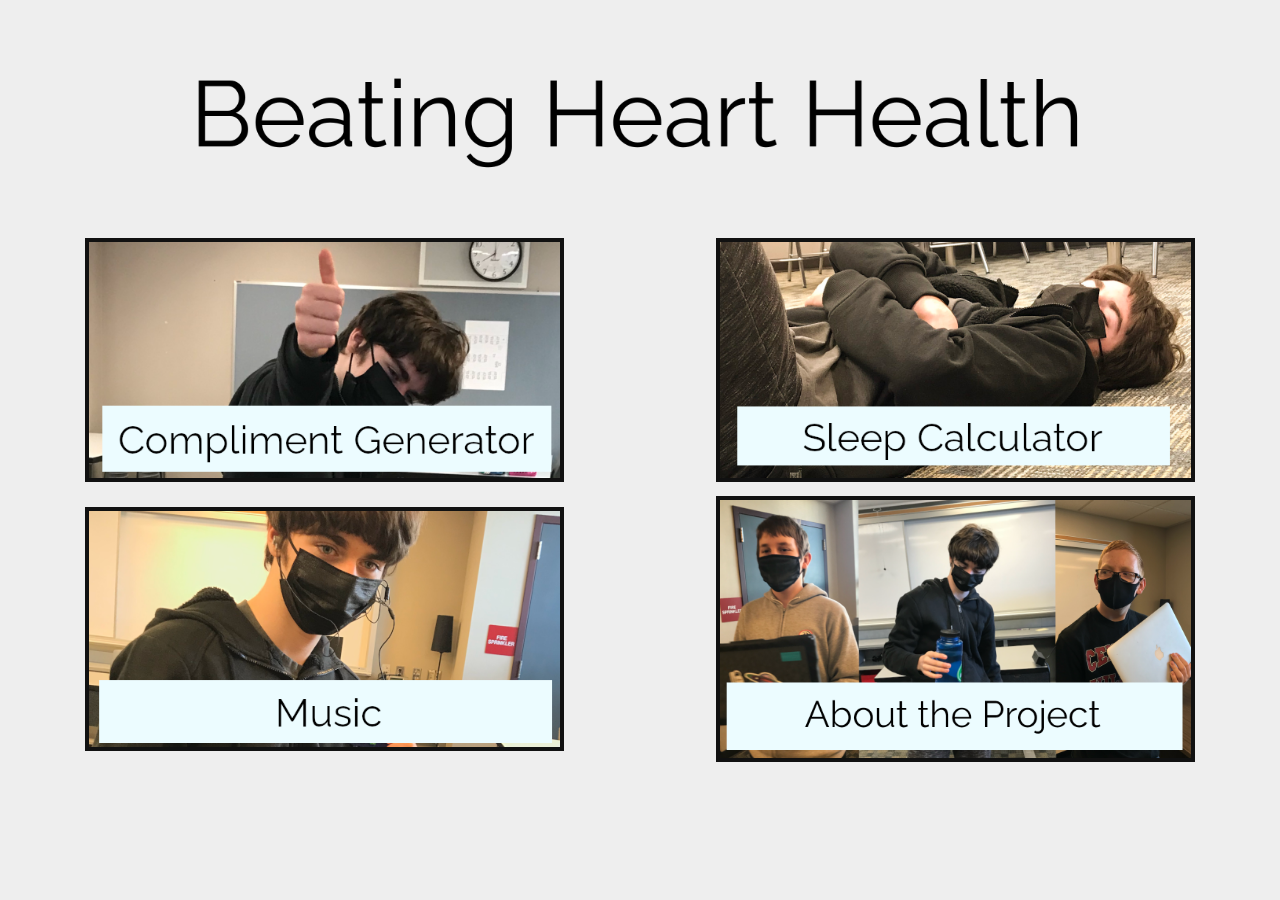
==== app/index.html @ 5be8bd16 "Add files!" ====
<!DOCTYPE html>
<html lang="en">
    <head>
        <title>Beating Heart Health</title>
        <link rel="stylesheet" type="text/css" href="global.css">
    </head>
    <body>
        <img src="../icon/banner-1280-300.png" alt="Beating Heart Health" class="headerImg noText logo">
        <table style="width: 100%;">
            <tr>
                <td><a href="/app/compliment_generator/"><img src="../icon/banner-complment-600-300.png" alt="Beating Heart Health" class="headerImg labelImg noText" ></a></th>
                <td><a href="/app/sleep_calculator/"><img src="../icon/banner-sleep-600-300.png" alt="Beating Heart Health" class="headerImg labelImg noText"></a></th>
            </tr>
            <tr>
                <td><a href="/app/music/player"><img src="../icon/banner-music-600-300.png" alt="Beating Heart Health" class="headerImg labelImg noText"></a></td>
                <td><a href="/app/about/"><img src="../icon/team-about-1280-700.png" alt="Beating Heart Health" class="headerImg labelImg noText"></a></td>
            </tr>
        </table>
    </body>
</html>
---- app/global.css ----
@import url('https://fonts.googleapis.com/css2?family=Raleway:wght@100;400&display=swap');
.text {
    color: #000000;
    font-family: 'Raleway', sans-serif;
}

.themeDiv {
    position: relative;
    z-index: 100;
}

.topbanner {
    color: #000000;
    background-color: #ffffff;
    position: absolute;
    left: 0px;
    top: 0px !important;
    width: 100%;
    height: 100px;
}

.navbar-buttons {
    position: absolute;
    right: 3%;
    top: 55px;
}

a {
    font-size: 30px;
    padding: 0px 5px;
}

body {
    background-color: #eee !important;
}

a {
    color: #000000;
    
}
a:hover {
    animation-duration: 0.5s;
    animation-name: fadeGreen;
    color:#11a511;
}

@keyframes fadeGreen {
    from {
        color:#000000;
    }

    to {
        color:#11a511;
    }
}

@keyframes blur-noblur {
    from {
        filter: brightness(1);
        outline-style: solid;
        outline-width: 4px;
        outline-color: #111;
    }
    to {
        filter: brightness(1.1);
        outline-style: solid;
        outline-width: 4px;
        outline-color: #11a511;
    }
}

.pageText {
    position: relative;
    top: 125px;
    text-align: center !important;
    font-size: 20px !important;
}

iframe[seamless]{
    background-color: transparent;
    border: 0px none transparent;
    padding: 0px;
    overflow: hidden;
}

.headerImg {
    text-align: center !important;
    width: 75%;
    display: block;
    margin-left: auto;
    margin-right: auto;
}
.labelImg {
    filter:drop-shadow(0px 0px 0px #272727);
    outline-style: solid;
    outline-width: 4px;
    outline-color: #111;
}
.labelImg:hover {
    animation-duration: 0.5s;
    animation-name: blur-noblur;
    
    filter:drop-shadow(0px 0px 2px #272727);
    filter: brightness(1.1);
    outline-style: solid;
    outline-width: 4px;
    outline-color: #11a511;
}
.notext {
    font-size: 0px !important;
}

th, td {
    padding: 0px;
    width: 25%;
    /* display: flexbox; */
    padding: 0; margin: 0;
}
img {
    font-size: 0px; line-height: 0px;
    padding: 0px; 
}
table {
    font-size: 0px; line-height: 0px;
    padding: 0px;
}
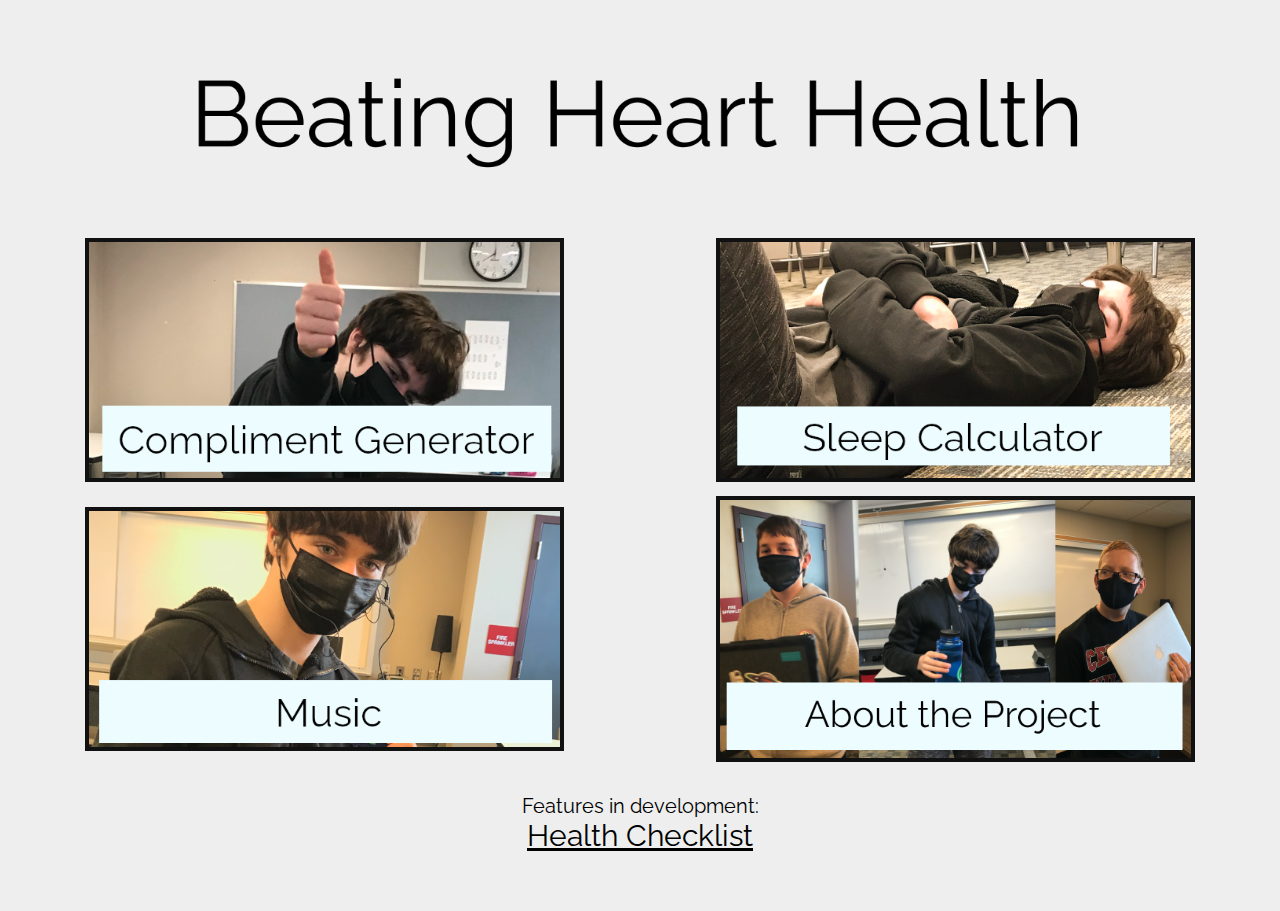
==== commit 9db60df3: "Prep for next release" ====
--- a/app/index.html
+++ b/app/index.html
@@ -16,5 +16,13 @@
                 <td><a href="/app/about/"><img src="../icon/team-about-1280-700.png" alt="Beating Heart Health" class="headerImg labelImg noText"></a></td>
             </tr>
         </table>
+        <div class="text pageText notop">
+            <br>
+            Features in development:
+            <br>
+            <a href="/app/checklist/">Health Checklist</a>
+            <div style="width:20px;height:50px;"></div>
+        </div>
+        
     </body>
 </html>
--- a/app/global.css
+++ b/app/global.css
@@ -76,6 +76,10 @@
     font-size: 20px !important;
 }
 
+.notop {
+    top: 0px !important;
+}
+
 iframe[seamless]{
     background-color: transparent;
     border: 0px none transparent;
@@ -120,6 +124,11 @@
     font-size: 0px; line-height: 0px;
     padding: 0px; 
 }
+
+.autofit {
+    width: fit-content;
+}
+
 table {
     font-size: 0px; line-height: 0px;
     padding: 0px;
